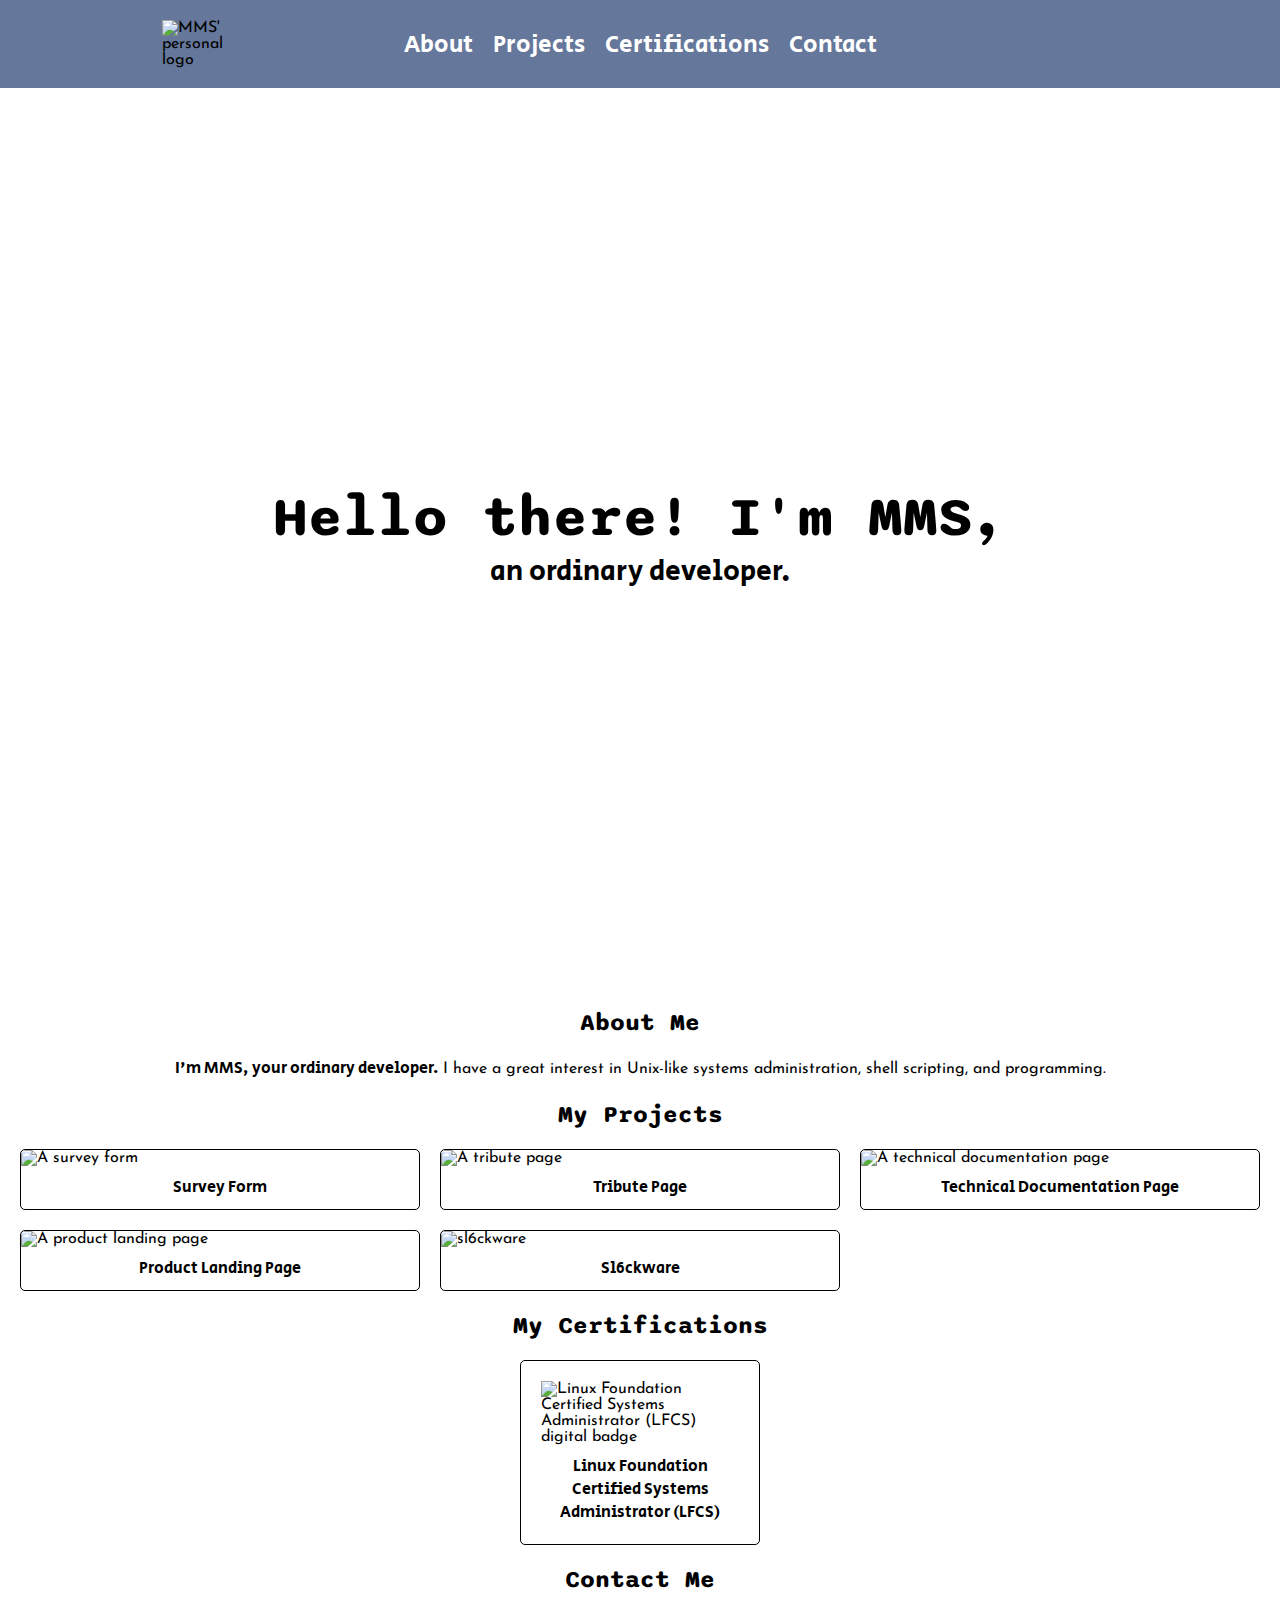
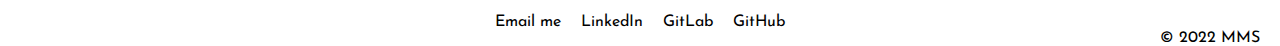
==== responsive-web-design/personal-portfolio-webpage/index.html @ 6fd910b4 "RWD: PPW: Style the header bar (still in progress)" ====
<!DOCTYPE html>
<html lang="en">
  <head>
    <meta charset="utf-8">
    <meta name="viewport" content="width=device-width, initial-scale=1.0">
    <link rel="stylesheet" href="styles.css">
    <title>MMS - An Ordinary Developer</title>
    <script src="https://kit.fontawesome.com/a806ac345c.js" crossorigin="anonymous"></script>
  </head>
  <body>
    <header>
      <a id="personal-logo-container" href="#welcome-section">
          <img id="personal-logo" src="https://i.ibb.co/hF9YmBH/personal-logo-web.png" alt="MMS' personal logo">
      </a>
      <nav id="navbar">
        <a class="nav-link" href="#about">About</a>
        <a class="nav-link" href="#projects">Projects</a>
        <a class="nav-link" href="#certifications">Certifications</a>
        <a class="nav-link" href="#contact">Contact</a>
      </nav>
      <!-- Using a checkbox as a toggle switch for the hamburger menu -->
      <input id="hamburger-menu-toggle" type="checkbox">
      <!-- We will be setting the checkbox's display property to none (through the linked styles.css file) since we don't need it, but we still need a way to toggle it between active (checked) and inactive (unchecked) state. By linking a <label> element to the checkbox, we can check/uncheck it by clicking this <label> element instead, allowing us to change the checkbox's state without having to display it. -->
      <label id="hamburger-menu" for="hamburger-menu-toggle">
        <!-- We will be manually creating the hamburger menu lines using <div>s so that we can do some cool animation when transitioning the hamburger menu into an "X" symbol -->
        <div class="hamburger-menu-line"></div>
      </label>
    </header>
    <main>
      <section id="welcome-section">
        <h1>Hello there! I'm MMS,</h1>
        <p class="first-sentence">an ordinary developer.</p>
      </section>
      <section id="about">
        <h2>About Me</h2>
        <p><span class="first-sentence">I'm MMS, your ordinary developer.</span> I have a great interest in Unix-like systems administration, shell scripting, and programming.</p>
      </section>
      <section id="projects">
        <h2>My Projects</h2>
        <div class="projects-grid">
          <a class="project-tile" href="https://codepen.io/mumahendras3/full/XWYZMgQ">
            <img class="project-image" src="https://i.ibb.co/HdYHjcf/survey-form.png" alt="A survey form">
            <p class="project-title">Survey Form</p>
          </a>
          <a class="project-tile" href="https://codepen.io/mumahendras3/full/eYKVvNP">
            <img class="project-image" src="https://i.ibb.co/D4d9ZGZ/tribute-page.png" alt="A tribute page">
            <p class="project-title">Tribute Page</p>
          </a>
          <a class="project-tile" href="https://codepen.io/mumahendras3/full/RwJQpVG">
            <img class="project-image" src="https://i.ibb.co/NFNBQRB/technical-documentation-page.png" alt="A technical documentation page">
            <p class="project-title">Technical Documentation Page</p>
          </a>
          <a class="project-tile" href="https://codepen.io/mumahendras3/full/qBKxrPE">
            <img class="project-image" src="https://i.ibb.co/r6WXTs4/product-landing-page.png" alt="A product landing page">
            <p class="project-title">Product Landing Page</p>
          </a>
          <a class="project-tile" href="https://github.com/mumahendras3/sl6ckware">
            <img class="project-image" src="https://i.ibb.co/1MvFcrK/sl6ckware.png" alt="sl6ckware">
            <p class="project-title">Sl6ckware</p>
          </a>
        </div>
      </section>
      <section id="certifications">
        <h2>My Certifications</h2>
        <div class="certifications-grid">
          <a class="certification-tile" href="https://www.credly.com/badges/492f8adb-3a1c-491e-b5ee-e3f12c9c8215/public_url">
            <img class="certification-image" src="https://i.ibb.co/zNqHWWg/lfcs-linux-foundation-certified-systems-administrator-cropped.png" alt="Linux Foundation Certified Systems Administrator (LFCS) digital badge">
            <p class="certification-title">Linux Foundation Certified Systems Administrator (LFCS)</p>
          </a>
        </div>
      </section>
      <section id="contact">
        <h2>Contact Me</h2>
        <div class="contact-links">
          <a href="mailto:mumahendras3@gmail.com"><i class="fa-solid fa-envelope"></i> Email me</a>
          <a href="https://www.linkedin.com/in/mumahendras3"><i class="fa-brands fa-linkedin"></i> LinkedIn</a>
          <a href="https://gitlab.com/mumahendras3"><i class="fa-brands fa-square-gitlab"></i> GitLab</a>
          <a id="profile-link" href="https://github.com/mumahendras3"><i class="fa-brands fa-square-github"></i> GitHub</a>
        </div>
      </section>
    </main>
    <footer>
      <p class="copyright-info">&copy; 2022 MMS</p>
    </footer>
  </body>
</html>
---- responsive-web-design/personal-portfolio-webpage/styles.css ----
/* Load some google fonts */
@import url('https://fonts.googleapis.com/css2?family=Josefin+Sans:ital,wght@0,300;0,400;0,500;0,600;0,700;1,300;1,400;1,500;1,600;1,700&family=Montserrat:wght@100;200;300;400;500;600;700&family=Secular+One&family=Sono:wght@300;400;500;600;700&family=Ubuntu+Mono:wght@400;700&display=swap');

:root {
    --wide-spacing: 20px;
    --narrow-spacing: 10px;
    --text-color: black;
    --project-tile-border-radius: 5px;
}

*, *::before, *::after {
    box-sizing: border-box;
}

body {
    margin: 0;
    padding: 0;
    font-family: "Josefin Sans", sans-serif;
    color: var(--text-color);
}

header {
  display: grid;
  grid-template-columns: max-content 1fr max-content;
  padding: var(--wide-spacing);
  column-gap: var(--wide-spacing);
  place-items: center;
  background-color: #65779A;
}

main {
    display: grid;
    grid-template-columns: 1fr;
    row-gap: var(--wide-spacing);
    padding: 0 var(--wide-spacing);
}

h1,
h2 {
    margin: 0;
    padding: 0;
    font-family: "Sono", sans-serif;
    text-align: center;
}

h2 {
    margin-bottom: var(--wide-spacing);
}

p,
ul {
    margin: 0;
    padding: 0;
}

a {
    text-decoration: none;
    color: inherit;
}

#personal-logo-container {
    display: flex;
    justify-content: center;
    align-items: center;
}

#personal-logo {
    width: 80px;
}

#navbar {
    display: none;
    justify-content: center;
    align-items: center;
    column-gap: var(--wide-spacing);
    font-size: 1.5em;
    color: white;
}

.nav-link,
.first-sentence,
.project-title,
.certification-title {
    font-family: "Secular One", sans-serif;
}

/* BEGIN STYLING HAMBURGER MENU */
/* We don't want to display the checkbox since we only care about its
 * toggling behavior between active (checked) and inactive (unchecked) state
 */
#hamburger-menu-toggle {
    display: none;
}

#hamburger-menu {
    --line-height: 4px;
    --line-spacing: var(--line-height);
    display: flex;
    flex-direction: column;
    justify-content: center;
    align-items: center;
    cursor: pointer;
    grid-column: -2 / -1;
    /* Set the height so that fits the three lines of the hamburger menu */
    height: calc(3 * var(--line-height) + 2 * var(--line-spacing));
}

/* BEGIN CREATING THE HAMBURGER MENU */
.hamburger-menu-line,
.hamburger-menu-line::before,
.hamburger-menu-line::after {
    --line-height: 4px;
    --line-spacing: var(--line-height);
    width: 34px;
    height: var(--line-height);
    background-color: white;
    border-radius: calc(var(--line-height) / 2);
    transition: transform .5s cubic-bezier(.19,1,.22,1);
    position: absolute;
}

.hamburger-menu-line {
    position: relative;
}

.hamburger-menu-line::before {
    content: "";
    bottom: calc(var(--line-height) + var(--line-spacing));
}

.hamburger-menu-line::after {
    content: "";
    top: calc(var(--line-height) + var(--line-spacing));
}
/* END CREATING THE HAMBURGER MENU */

/* BEGIN ANIMATING THE CHECKBOX WHEN IT IS CHECKED */
/* Make the middle line transparent to create an "X" symbol using only the
 * first and third line
 */
#hamburger-menu-toggle:checked + #hamburger-menu .hamburger-menu-line {
    background-color: rgba(255, 255, 255, 0);
}

/* Make the first line crosses the third line to create an "X" symbol */
#hamburger-menu-toggle:checked + #hamburger-menu .hamburger-menu-line::before {
    bottom: 0;
    /* Rotating 360deg then 45deg for a cooler transition */
    transform: rotate(calc(360deg + 45deg));
}

/* Make the third line crosses the first line to create an "X" symbol */
#hamburger-menu-toggle:checked + #hamburger-menu .hamburger-menu-line::after {
    top: 0;
    /* Rotating 360deg then 45deg for a cooler transition */
    transform: rotate(calc(-1 * (360deg + 45deg)));
}
/* END ANIMATING THE CHECKBOX WHEN IT IS CHECKED */
/* END STYLING HAMBURGER MENU */

#welcome-section {
    height: 100vh;
    display: flex;
    flex-direction: column;
    justify-content: center;
    align-items: center;
    font-size: 1.5em;
}

#welcome-section p {
    text-align: center;
}

#about p {
    text-align: justify;
    margin: 0 auto;
    max-width: fit-content;
}

.projects-grid,
.certifications-grid {
    display: grid;
    grid-template-columns: repeat(auto-fit, minmax(calc(360px - 2 * var(--wide-spacing)), 1fr));
    gap: var(--wide-spacing);
}

.certifications-grid {
    grid-template-columns: repeat(auto-fit, minmax(calc(360px - 6 * var(--wide-spacing)), 1fr));
    place-items: center;
}

.project-tile,
.certification-tile {
    border: 1px solid var(--text-color);
    border-radius: var(--project-tile-border-radius);
}

.certification-tile {
    width: calc(360px - 6 * var(--wide-spacing));
    padding: var(--wide-spacing);
}

.project-image,
.certification-image {
    width: 100%;
    display: block;
    border-radius: var(--project-tile-border-radius) var(--project-tile-border-radius) 0 0;
}

.certification-image {
    border-radius: unset;
}

.project-title,
.certification-title {
    text-align: center;
    padding: var(--narrow-spacing) 0;
}

.certification-title {
    padding: var(--narrow-spacing) 0 0 0;
}

.contact-links {
    display: flex;
    gap: var(--wide-spacing);
    justify-content: center;
    align-items: center;
    flex-wrap: wrap;
}

.copyright-info {
    text-align: right;
    padding-right: var(--wide-spacing);
}

@media only screen and (max-width: 507px) {
    #welcome-section h1 {
        width: calc(360px - 2 * var(--wide-spacing));
    }
}

@media only screen and (min-width: 810px) {
    header {
        grid-template-columns: 1fr max-content 1fr;
        place-items: initial;
    }

    #navbar {
        display: flex;
    }

    #hamburger-menu {
        display: none;
    }

    #welcome-section {
        font-size: 1.75em;
    }
}
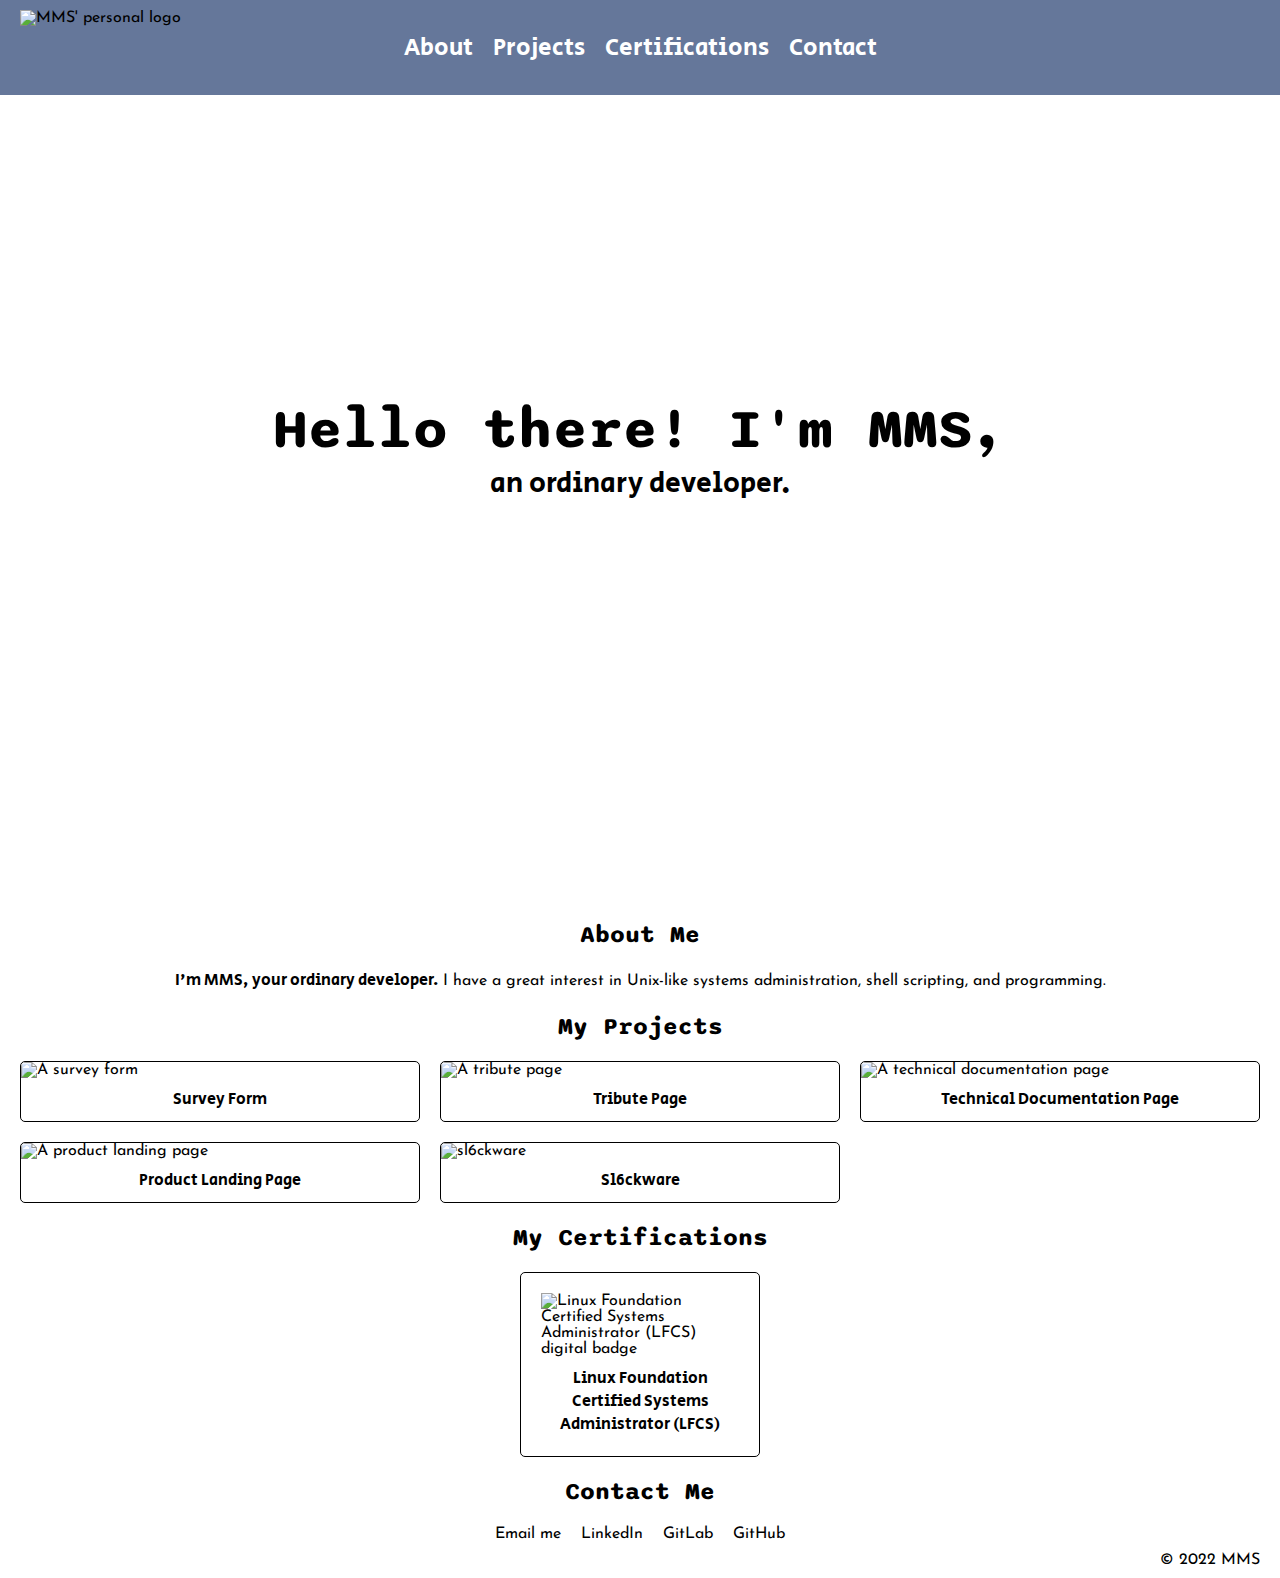
==== commit c02f5792: "RWD: PPW: Almost finish styling header bar" ====
--- a/responsive-web-design/personal-portfolio-webpage/index.html
+++ b/responsive-web-design/personal-portfolio-webpage/index.html
@@ -12,12 +12,6 @@
       <a id="personal-logo-container" href="#welcome-section">
           <img id="personal-logo" src="https://i.ibb.co/hF9YmBH/personal-logo-web.png" alt="MMS' personal logo">
       </a>
-      <nav id="navbar">
-        <a class="nav-link" href="#about">About</a>
-        <a class="nav-link" href="#projects">Projects</a>
-        <a class="nav-link" href="#certifications">Certifications</a>
-        <a class="nav-link" href="#contact">Contact</a>
-      </nav>
       <!-- Using a checkbox as a toggle switch for the hamburger menu -->
       <input id="hamburger-menu-toggle" type="checkbox">
       <!-- We will be setting the checkbox's display property to none (through the linked styles.css file) since we don't need it, but we still need a way to toggle it between active (checked) and inactive (unchecked) state. By linking a <label> element to the checkbox, we can check/uncheck it by clicking this <label> element instead, allowing us to change the checkbox's state without having to display it. -->
@@ -25,6 +19,12 @@
         <!-- We will be manually creating the hamburger menu lines using <div>s so that we can do some cool animation when transitioning the hamburger menu into an "X" symbol -->
         <div class="hamburger-menu-line"></div>
       </label>
+      <nav id="navbar">
+        <a class="nav-link" href="#about">About</a>
+        <a class="nav-link" href="#projects">Projects</a>
+        <a class="nav-link" href="#certifications">Certifications</a>
+        <a class="nav-link" href="#contact">Contact</a>
+      </nav>
     </header>
     <main>
       <section id="welcome-section">
--- a/responsive-web-design/personal-portfolio-webpage/styles.css
+++ b/responsive-web-design/personal-portfolio-webpage/styles.css
@@ -6,6 +6,7 @@
     --narrow-spacing: 10px;
     --text-color: black;
     --project-tile-border-radius: 5px;
+    --header-bar-height: 95px;
 }
 
 *, *::before, *::after {
@@ -20,12 +21,17 @@
 }
 
 header {
-  display: grid;
-  grid-template-columns: max-content 1fr max-content;
-  padding: var(--wide-spacing);
-  column-gap: var(--wide-spacing);
-  place-items: center;
-  background-color: #65779A;
+    display: grid;
+    grid-template-columns: max-content 1fr max-content;
+    padding: var(--narrow-spacing) var(--wide-spacing);
+    column-gap: var(--wide-spacing);
+    place-items: center;
+    background-color: #65779A;
+    position: fixed;
+    top: 0;
+    left: 0;
+    width: 100%;
+    height: var(--header-bar-height);
 }
 
 main {
@@ -62,26 +68,11 @@
     display: flex;
     justify-content: center;
     align-items: center;
+    justify-self: start;
 }
 
 #personal-logo {
-    width: 80px;
-}
-
-#navbar {
-    display: none;
-    justify-content: center;
-    align-items: center;
-    column-gap: var(--wide-spacing);
-    font-size: 1.5em;
-    color: white;
-}
-
-.nav-link,
-.first-sentence,
-.project-title,
-.certification-title {
-    font-family: "Secular One", sans-serif;
+    height: calc(var(--header-bar-height) - 2 * var(--narrow-spacing));
 }
 
 /* BEGIN STYLING HAMBURGER MENU */
@@ -111,7 +102,7 @@
 .hamburger-menu-line::after {
     --line-height: 4px;
     --line-spacing: var(--line-height);
-    width: 34px;
+    width: 32px;
     height: var(--line-height);
     background-color: white;
     border-radius: calc(var(--line-height) / 2);
@@ -157,6 +148,41 @@
 }
 /* END ANIMATING THE CHECKBOX WHEN IT IS CHECKED */
 /* END STYLING HAMBURGER MENU */
+
+#navbar {
+    position: fixed;
+    top: var(--header-bar-height);
+    left: 0;
+    width: 100%;
+    font-size: 1.25em;
+    color: white;
+    background-color: #2a2e32;
+}
+
+#navbar .nav-link {
+    display: block;
+    line-height: 0;
+    overflow: hidden;
+    transition: line-height .5s cubic-bezier(.19,1,.22,1);
+    text-align: center;
+}
+
+/* Using hamburger-menu-toggle to show/hide the navbar */
+#hamburger-menu-toggle:checked ~ #navbar .nav-link {
+    line-height: 2.25;
+}
+
+/* Add some line separators between each nav-link */
+#hamburger-menu-toggle:checked ~ #navbar .nav-link:not(:last-child) {
+  border-bottom: 3px solid #41484E;
+}
+
+.nav-link,
+.first-sentence,
+.project-title,
+.certification-title {
+    font-family: "Secular One", sans-serif;
+}
 
 #welcome-section {
     height: 100vh;
@@ -231,7 +257,7 @@
 
 .copyright-info {
     text-align: right;
-    padding-right: var(--wide-spacing);
+    padding: var(--narrow-spacing) var(--wide-spacing);
 }
 
 @media only screen and (max-width: 507px) {
@@ -246,14 +272,32 @@
         place-items: initial;
     }
 
-    #navbar {
-        display: flex;
-    }
-
     #hamburger-menu {
         display: none;
     }
 
+    #navbar {
+        position: unset;
+        width: unset;
+        display: flex;
+        justify-content: center;
+        align-items: center;
+        column-gap: var(--wide-spacing);
+        grid-column: 2 / -2;
+        background-color: unset;
+        font-size: 1.5em;
+    }
+
+    /* Unset these values since they are not needed */
+    #navbar .nav-link {
+        display: unset !important;
+        line-height: unset !important;
+        overflow: unset !important;
+        transition: unset !important;
+        line-height: unset !important;
+        border: unset !important;
+    }
+
     #welcome-section {
         font-size: 1.75em;
     }
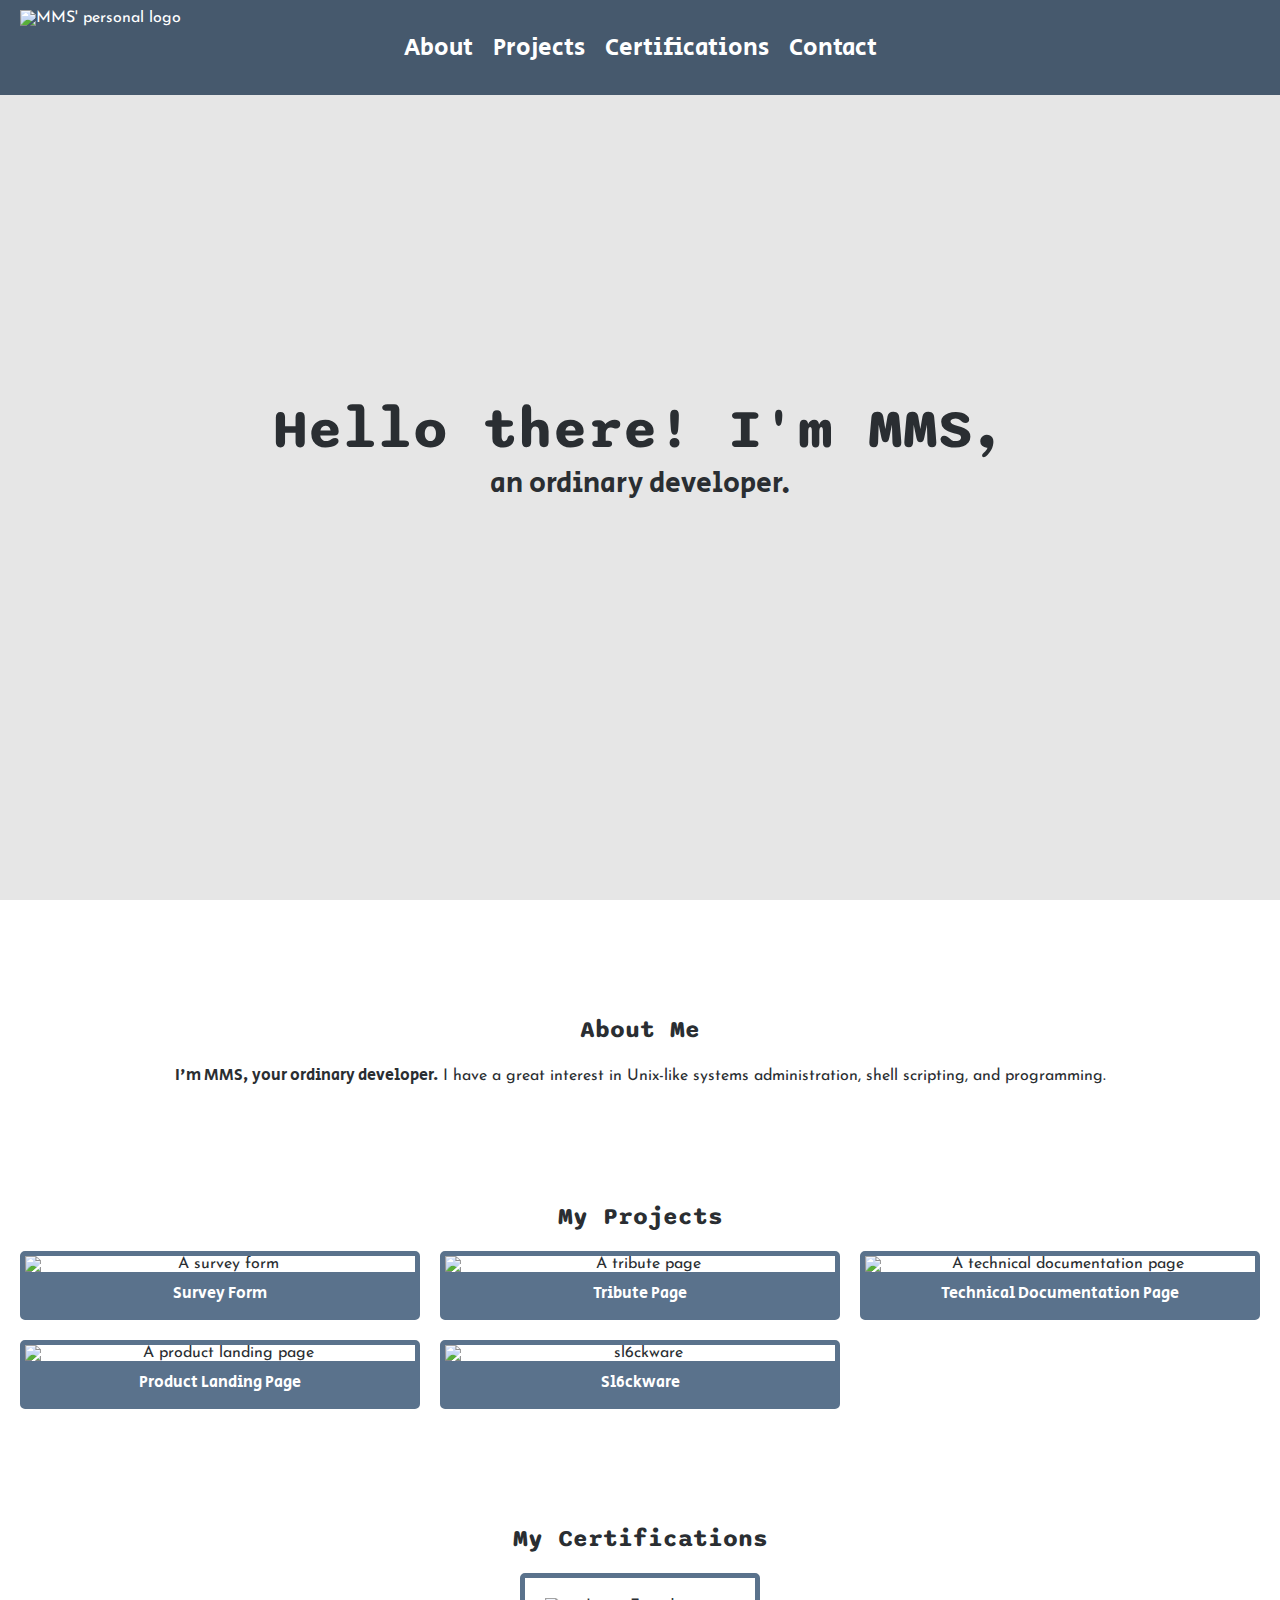
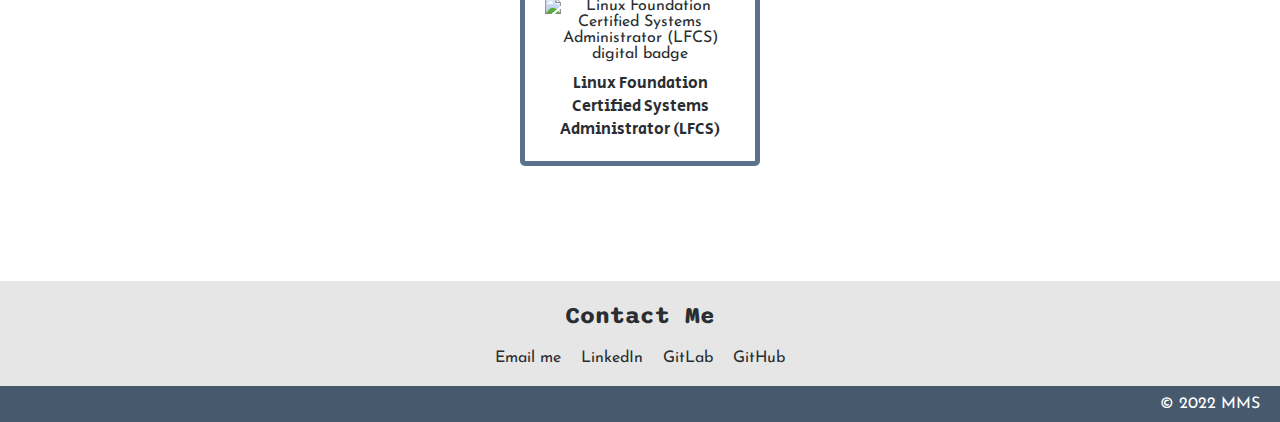
==== commit eb921059: "RWD: PPW: Open links in a new tab by default" ====
--- a/responsive-web-design/personal-portfolio-webpage/index.html
+++ b/responsive-web-design/personal-portfolio-webpage/index.html
@@ -38,23 +38,23 @@
       <section id="projects">
         <h2>My Projects</h2>
         <div class="projects-grid">
-          <a class="project-tile" href="https://codepen.io/mumahendras3/full/XWYZMgQ">
+          <a target="_blank" class="project-tile" href="https://codepen.io/mumahendras3/full/XWYZMgQ">
             <img class="project-image" src="https://i.ibb.co/HdYHjcf/survey-form.png" alt="A survey form">
             <p class="project-title">Survey Form</p>
           </a>
-          <a class="project-tile" href="https://codepen.io/mumahendras3/full/eYKVvNP">
+          <a target="_blank" class="project-tile" href="https://codepen.io/mumahendras3/full/eYKVvNP">
             <img class="project-image" src="https://i.ibb.co/D4d9ZGZ/tribute-page.png" alt="A tribute page">
             <p class="project-title">Tribute Page</p>
           </a>
-          <a class="project-tile" href="https://codepen.io/mumahendras3/full/RwJQpVG">
+          <a target="_blank" class="project-tile" href="https://codepen.io/mumahendras3/full/RwJQpVG">
             <img class="project-image" src="https://i.ibb.co/NFNBQRB/technical-documentation-page.png" alt="A technical documentation page">
             <p class="project-title">Technical Documentation Page</p>
           </a>
-          <a class="project-tile" href="https://codepen.io/mumahendras3/full/qBKxrPE">
+          <a target="_blank" class="project-tile" href="https://codepen.io/mumahendras3/full/qBKxrPE">
             <img class="project-image" src="https://i.ibb.co/r6WXTs4/product-landing-page.png" alt="A product landing page">
             <p class="project-title">Product Landing Page</p>
           </a>
-          <a class="project-tile" href="https://github.com/mumahendras3/sl6ckware">
+          <a target="_blank" class="project-tile" href="https://github.com/mumahendras3/sl6ckware">
             <img class="project-image" src="https://i.ibb.co/1MvFcrK/sl6ckware.png" alt="sl6ckware">
             <p class="project-title">Sl6ckware</p>
           </a>
@@ -63,7 +63,7 @@
       <section id="certifications">
         <h2>My Certifications</h2>
         <div class="certifications-grid">
-          <a class="certification-tile" href="https://www.credly.com/badges/492f8adb-3a1c-491e-b5ee-e3f12c9c8215/public_url">
+          <a target="_blank" class="certification-tile" href="https://www.credly.com/badges/492f8adb-3a1c-491e-b5ee-e3f12c9c8215/public_url">
             <img class="certification-image" src="https://i.ibb.co/zNqHWWg/lfcs-linux-foundation-certified-systems-administrator-cropped.png" alt="Linux Foundation Certified Systems Administrator (LFCS) digital badge">
             <p class="certification-title">Linux Foundation Certified Systems Administrator (LFCS)</p>
           </a>
@@ -73,9 +73,9 @@
         <h2>Contact Me</h2>
         <div class="contact-links">
           <a href="mailto:mumahendras3@gmail.com"><i class="fa-solid fa-envelope"></i> Email me</a>
-          <a href="https://www.linkedin.com/in/mumahendras3"><i class="fa-brands fa-linkedin"></i> LinkedIn</a>
-          <a href="https://gitlab.com/mumahendras3"><i class="fa-brands fa-square-gitlab"></i> GitLab</a>
-          <a id="profile-link" href="https://github.com/mumahendras3"><i class="fa-brands fa-square-github"></i> GitHub</a>
+          <a target="_blank" href="https://www.linkedin.com/in/mumahendras3"><i class="fa-brands fa-linkedin"></i> LinkedIn</a>
+          <a target="_blank" href="https://gitlab.com/mumahendras3"><i class="fa-brands fa-square-gitlab"></i> GitLab</a>
+          <a target="_blank" id="profile-link" href="https://github.com/mumahendras3"><i class="fa-brands fa-square-github"></i> GitHub</a>
         </div>
       </section>
     </main>
--- a/responsive-web-design/personal-portfolio-webpage/styles.css
+++ b/responsive-web-design/personal-portfolio-webpage/styles.css
@@ -4,9 +4,16 @@
 :root {
     --wide-spacing: 20px;
     --narrow-spacing: 10px;
-    --text-color: black;
-    --project-tile-border-radius: 5px;
+    --text-color: #2a2e32;
+    --tile-border-width: 5px;
+    --tile-border-radius: 5px;
     --header-bar-height: 95px;
+    --bar-bg-color1: #46596D;
+    --bar-fg-color1: white;
+    --bar-bg-color2: #5A728C;
+    --bar-fg-color2: white;
+    --section-bg-color1: #E6E6E6;
+    --section-bg-color2: #FFFFFF;
 }
 
 *, *::before, *::after {
@@ -26,7 +33,8 @@
     padding: var(--narrow-spacing) var(--wide-spacing);
     column-gap: var(--wide-spacing);
     place-items: center;
-    background-color: #65779A;
+    background-color: var(--bar-bg-color1);
+    color: var(--bar-fg-color1);
     position: fixed;
     top: 0;
     left: 0;
@@ -34,11 +42,18 @@
     height: var(--header-bar-height);
 }
 
-main {
-    display: grid;
-    grid-template-columns: 1fr;
-    row-gap: var(--wide-spacing);
-    padding: 0 var(--wide-spacing);
+section:first-child,
+section:last-child {
+    padding: var(--wide-spacing);
+}
+
+section:nth-child(2),
+section:nth-child(3) {
+    padding: calc(var(--header-bar-height) + var(--wide-spacing)) var(--wide-spacing) 0;
+}
+
+section:nth-last-child(2) {
+    padding: calc(var(--header-bar-height) + var(--wide-spacing)) var(--wide-spacing);
 }
 
 h1,
@@ -104,7 +119,7 @@
     --line-spacing: var(--line-height);
     width: 32px;
     height: var(--line-height);
-    background-color: white;
+    background-color: var(--bar-fg-color1);
     border-radius: calc(var(--line-height) / 2);
     transition: transform .5s cubic-bezier(.19,1,.22,1);
     position: absolute;
@@ -162,7 +177,7 @@
 #navbar .nav-link {
     display: block;
     line-height: 0;
-    overflow: hidden;
+    overflow: clip;
     transition: line-height .5s cubic-bezier(.19,1,.22,1);
     text-align: center;
 }
@@ -191,16 +206,29 @@
     justify-content: center;
     align-items: center;
     font-size: 1.5em;
+    background-color: var(--section-bg-color1);
 }
 
 #welcome-section p {
     text-align: center;
+}
+
+#about {
+    background-color: var(--section-bg-color2);
 }
 
 #about p {
     text-align: justify;
     margin: 0 auto;
     max-width: fit-content;
+}
+
+#projects {
+    background-color: var(--section-bg-color2);
+}
+
+#certifications {
+    background-color: var(--section-bg-color2);
 }
 
 .projects-grid,
@@ -208,6 +236,7 @@
     display: grid;
     grid-template-columns: repeat(auto-fit, minmax(calc(360px - 2 * var(--wide-spacing)), 1fr));
     gap: var(--wide-spacing);
+    text-align: center;
 }
 
 .certifications-grid {
@@ -217,8 +246,10 @@
 
 .project-tile,
 .certification-tile {
-    border: 1px solid var(--text-color);
-    border-radius: var(--project-tile-border-radius);
+    border: var(--tile-border-width) solid var(--bar-bg-color2);
+    border-radius: var(--tile-border-radius);
+    /* Prevent child elements' corners from sticking out */
+    overflow: clip;
 }
 
 .certification-tile {
@@ -230,21 +261,20 @@
 .certification-image {
     width: 100%;
     display: block;
-    border-radius: var(--project-tile-border-radius) var(--project-tile-border-radius) 0 0;
-}
-
-.certification-image {
-    border-radius: unset;
-}
-
-.project-title,
-.certification-title {
-    text-align: center;
+}
+
+.project-title {
     padding: var(--narrow-spacing) 0;
+    background-color: var(--bar-bg-color2);
+    color: var(--bar-fg-color2);
 }
 
 .certification-title {
     padding: var(--narrow-spacing) 0 0 0;
+}
+
+#contact {
+    background-color: var(--section-bg-color1);
 }
 
 .contact-links {
@@ -258,6 +288,15 @@
 .copyright-info {
     text-align: right;
     padding: var(--narrow-spacing) var(--wide-spacing);
+    background-color: var(--bar-bg-color1);
+    color: var(--bar-fg-color1);
+}
+
+/* Smooth scrolling when clicking links for people without disability */
+@media only screen and (prefers-reduced-motion: no-preference) {
+  * {
+    scroll-behavior: smooth;
+  }
 }
 
 @media only screen and (max-width: 507px) {
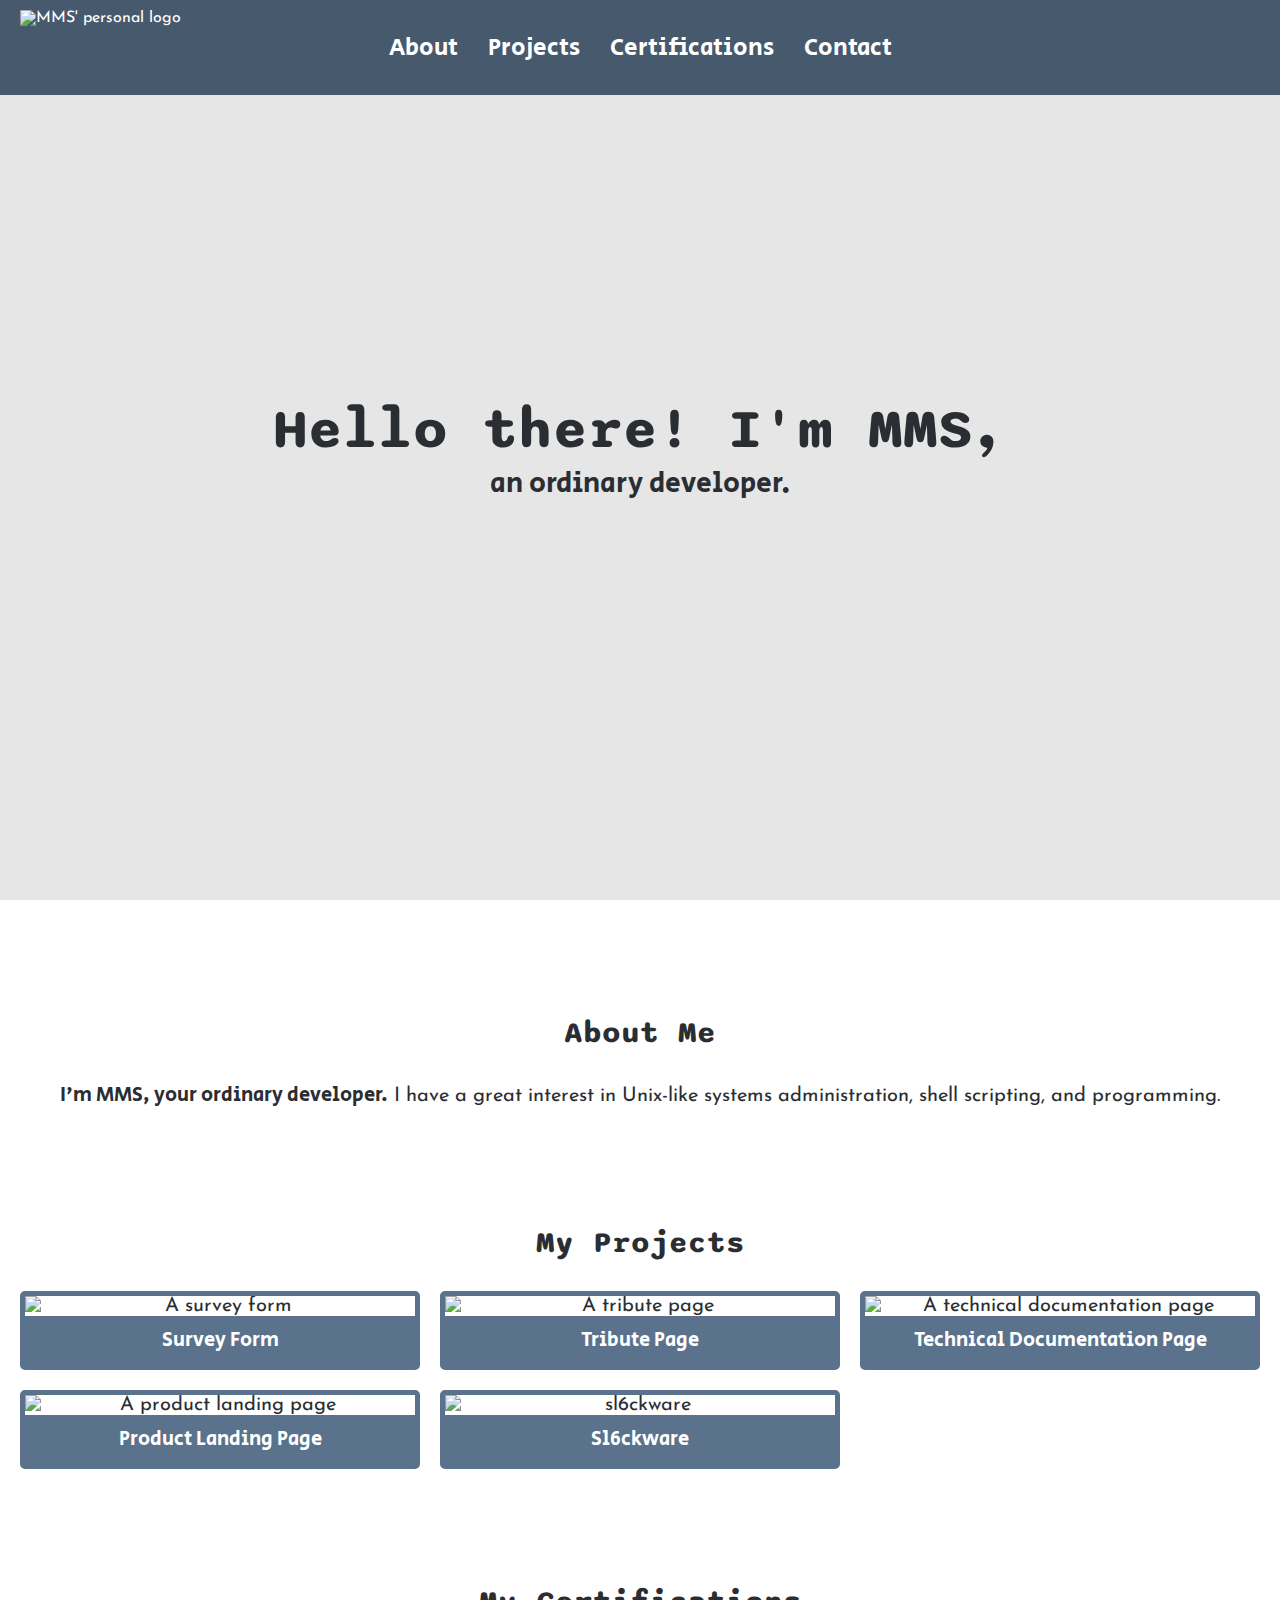
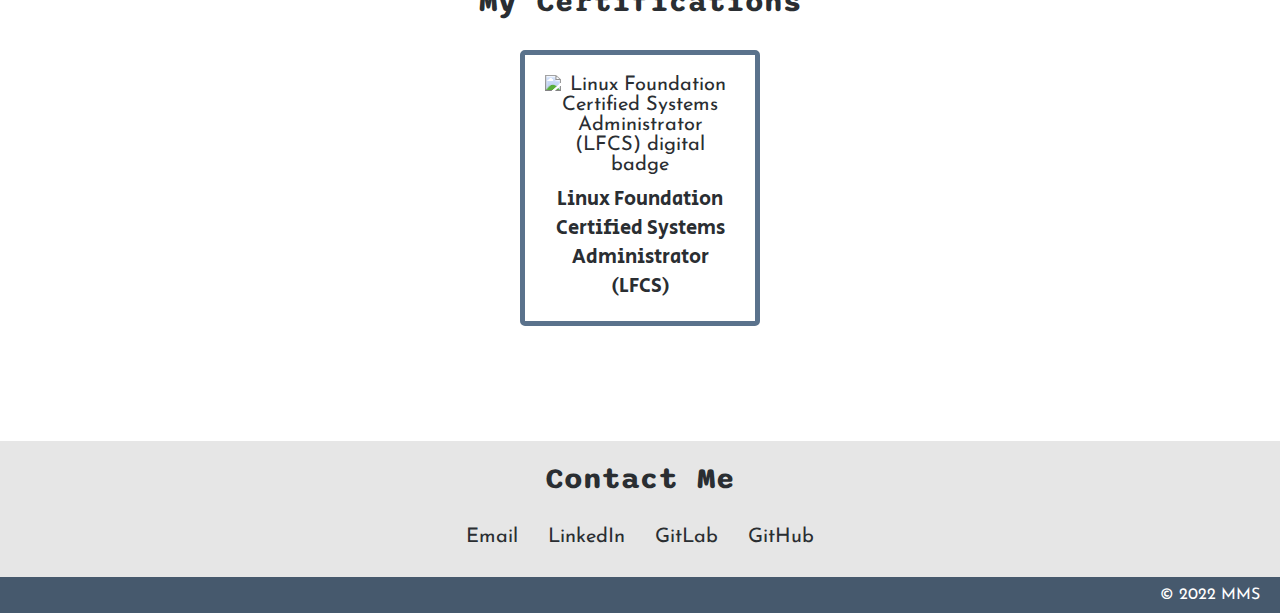
==== commit 3119a265: "RWD: PPW: Add hover/active effect to some text links" ====
--- a/responsive-web-design/personal-portfolio-webpage/index.html
+++ b/responsive-web-design/personal-portfolio-webpage/index.html
@@ -72,10 +72,10 @@
       <section id="contact">
         <h2>Contact Me</h2>
         <div class="contact-links">
-          <a href="mailto:mumahendras3@gmail.com"><i class="fa-solid fa-envelope"></i> Email me</a>
-          <a target="_blank" href="https://www.linkedin.com/in/mumahendras3"><i class="fa-brands fa-linkedin"></i> LinkedIn</a>
-          <a target="_blank" href="https://gitlab.com/mumahendras3"><i class="fa-brands fa-square-gitlab"></i> GitLab</a>
-          <a target="_blank" id="profile-link" href="https://github.com/mumahendras3"><i class="fa-brands fa-square-github"></i> GitHub</a>
+          <a class="contact-link" href="mailto:mumahendras3@gmail.com"><i class="fa-solid fa-envelope"></i> Email</a>
+          <a class="contact-link" target="_blank" href="https://www.linkedin.com/in/mumahendras3"><i class="fa-brands fa-linkedin"></i> LinkedIn</a>
+          <a class="contact-link" target="_blank" href="https://gitlab.com/mumahendras3"><i class="fa-brands fa-square-gitlab"></i> GitLab</a>
+          <a class="contact-link" target="_blank" id="profile-link" href="https://github.com/mumahendras3"><i class="fa-brands fa-square-github"></i> GitHub</a>
         </div>
       </section>
     </main>
--- a/responsive-web-design/personal-portfolio-webpage/styles.css
+++ b/responsive-web-design/personal-portfolio-webpage/styles.css
@@ -4,16 +4,21 @@
 :root {
     --wide-spacing: 20px;
     --narrow-spacing: 10px;
-    --text-color: #2a2e32;
+    --link-border-radius: 5px;
     --tile-border-width: 5px;
     --tile-border-radius: 5px;
     --header-bar-height: 95px;
+    --text-color: #2a2e32;
     --bar-bg-color1: #46596D;
     --bar-fg-color1: white;
     --bar-bg-color2: #5A728C;
     --bar-fg-color2: white;
     --section-bg-color1: #E6E6E6;
     --section-bg-color2: #FFFFFF;
+    --nav-link-highlight-color1: #41484E;
+    --nav-link-highlight-color2: #5A728C;
+    --tile-highlight-color: #8C745A;
+    --contact-link-highlight-color: #CDCDCD;
 }
 
 *, *::before, *::after {
@@ -42,6 +47,10 @@
     height: var(--header-bar-height);
 }
 
+section {
+    font-size: 1.25em;
+}
+
 section:first-child,
 section:last-child {
     padding: var(--wide-spacing);
@@ -64,8 +73,12 @@
     text-align: center;
 }
 
+/* .contact-link has var(--narrow-spacing) as paddings so we will set
+ * margin-bottom to var(--narrow-spacing) + var(--wide-spacing) (except for
+ * #contact of course)
+ */
 h2 {
-    margin-bottom: var(--wide-spacing);
+    margin-bottom: calc(var(--narrow-spacing) + var(--wide-spacing));
 }
 
 p,
@@ -178,8 +191,13 @@
     display: block;
     line-height: 0;
     overflow: clip;
-    transition: line-height .5s cubic-bezier(.19,1,.22,1);
+    transition: background-color .4s, line-height .5s cubic-bezier(.19,1,.22,1);
     text-align: center;
+}
+
+#navbar .nav-link:hover,
+#navbar .nav-link:active {
+    background-color: var(--nav-link-highlight-color1);
 }
 
 /* Using hamburger-menu-toggle to show/hide the navbar */
@@ -250,6 +268,14 @@
     border-radius: var(--tile-border-radius);
     /* Prevent child elements' corners from sticking out */
     overflow: clip;
+    transition: box-shadow .4s;
+}
+
+.project-tile:hover,
+.project-tile:active,
+.certification-tile:hover,
+.certification-tile:active {
+    box-shadow: 0 0 8px 1px var(--tile-highlight-color);
 }
 
 .certification-tile {
@@ -277,12 +303,30 @@
     background-color: var(--section-bg-color1);
 }
 
+/* .contact-link already has var(--narrow-spacing) as paddings so overwrite the
+ * generic h2 margin-bottom value from before
+ */
+#contact h2 {
+    margin-bottom: var(--wide-spacing);
+}
+
 .contact-links {
     display: flex;
-    gap: var(--wide-spacing);
+    gap: var(--narrow-spacing);
     justify-content: center;
     align-items: center;
     flex-wrap: wrap;
+}
+
+.contact-link {
+    padding: var(--narrow-spacing);
+    border-radius: var(--link-border-radius);
+    transition: background-color .4s;
+}
+
+.contact-link:hover,
+.contact-link:active {
+    background-color: var(--contact-link-highlight-color);
 }
 
 .copyright-info {
@@ -290,6 +334,20 @@
     padding: var(--narrow-spacing) var(--wide-spacing);
     background-color: var(--bar-bg-color1);
     color: var(--bar-fg-color1);
+}
+
+/* Dark mode */
+@media only screen and (prefers-color-scheme: dark) {
+    :root {
+        --text-color: white;
+        --bar-bg-color1: #607895;
+        --bar-bg-color2: #4C5F76;
+        --section-bg-color1: #515A61;
+        --section-bg-color2: #3A4045;
+        --nav-link-highlight-color2: #7D92AB;
+        --tile-highlight-color: #9C8365;
+        --contact-link-highlight-color: #68747D;
+    }
 }
 
 /* Smooth scrolling when clicking links for people without disability */
@@ -321,7 +379,7 @@
         display: flex;
         justify-content: center;
         align-items: center;
-        column-gap: var(--wide-spacing);
+        column-gap: var(--narrow-spacing);
         grid-column: 2 / -2;
         background-color: unset;
         font-size: 1.5em;
@@ -332,9 +390,16 @@
         display: unset !important;
         line-height: unset !important;
         overflow: unset !important;
-        transition: unset !important;
+        transition: background-color .4s !important;
         line-height: unset !important;
         border: unset !important;
+        border-radius: var(--link-border-radius);
+        padding: var(--narrow-spacing);
+    }
+
+    #navbar .nav-link:hover,
+    #navbar .nav-link:active {
+        background-color: var(--nav-link-highlight-color2);
     }
 
     #welcome-section {
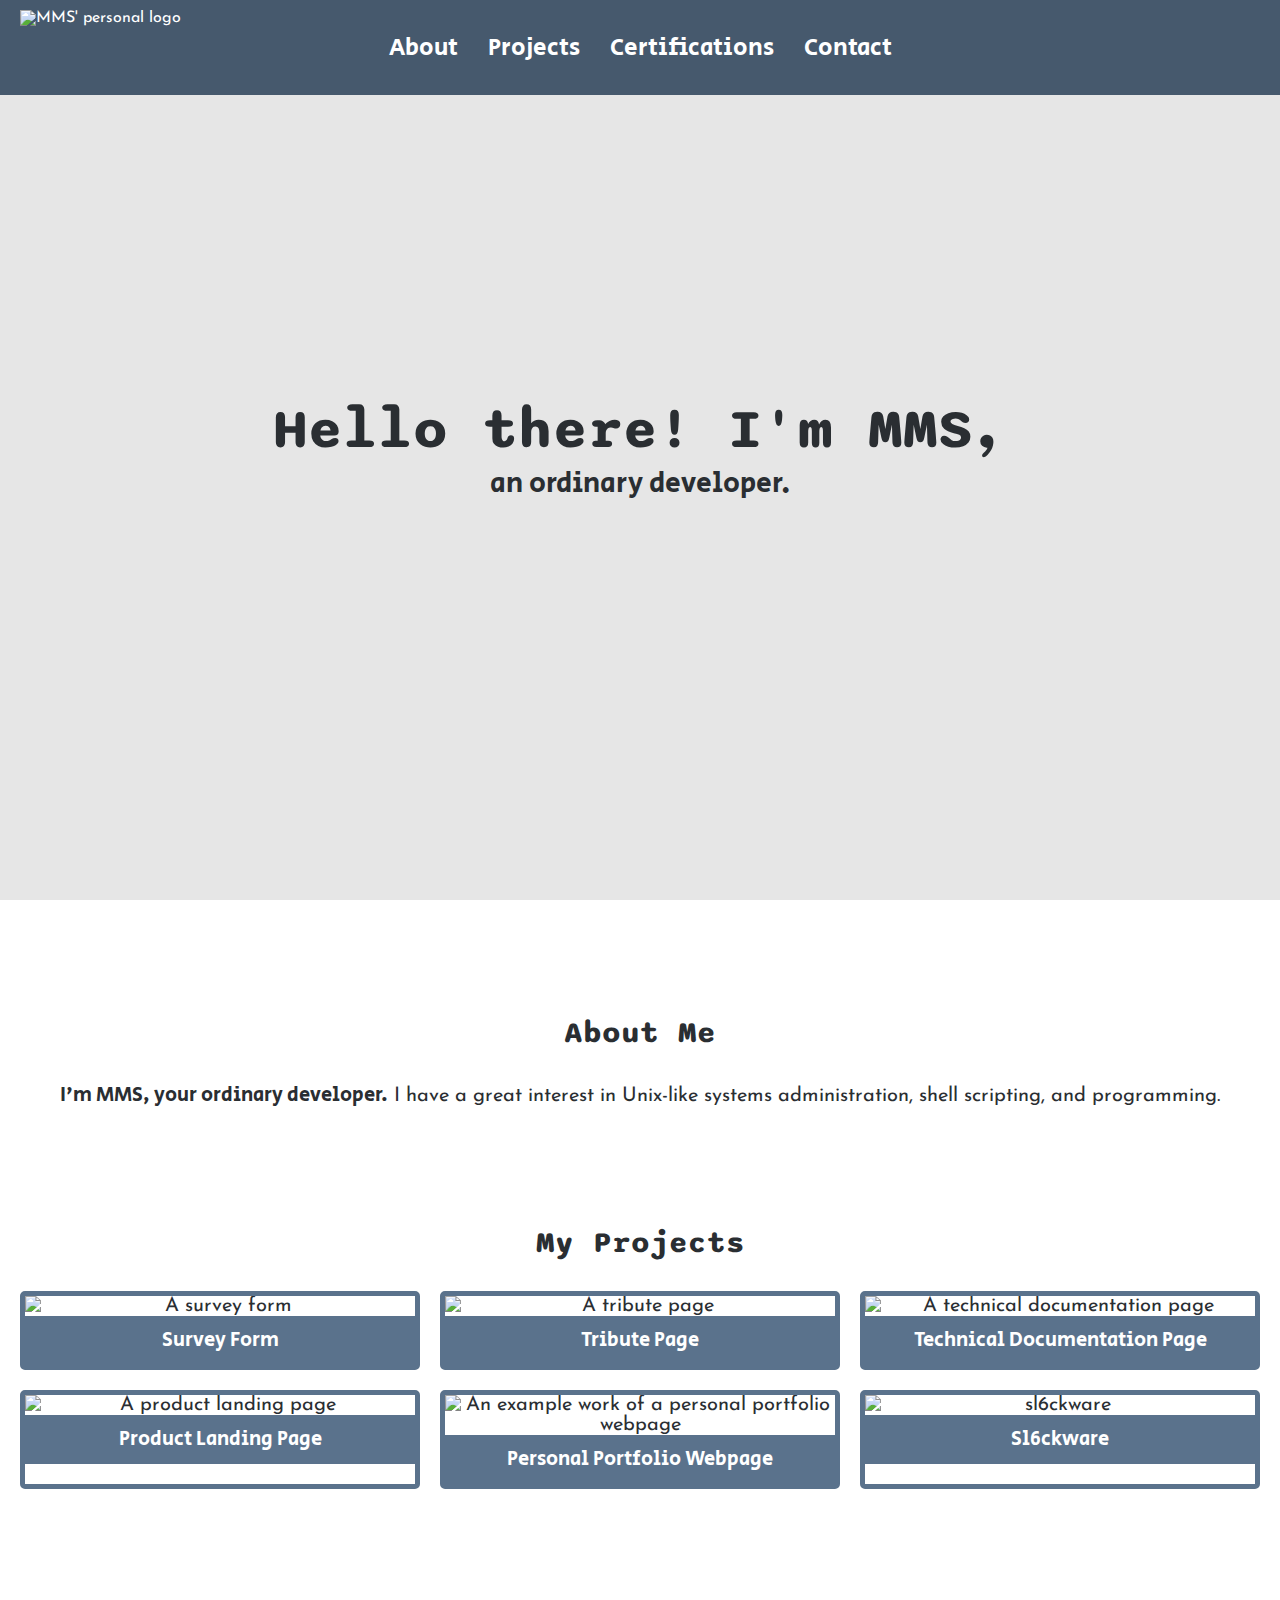
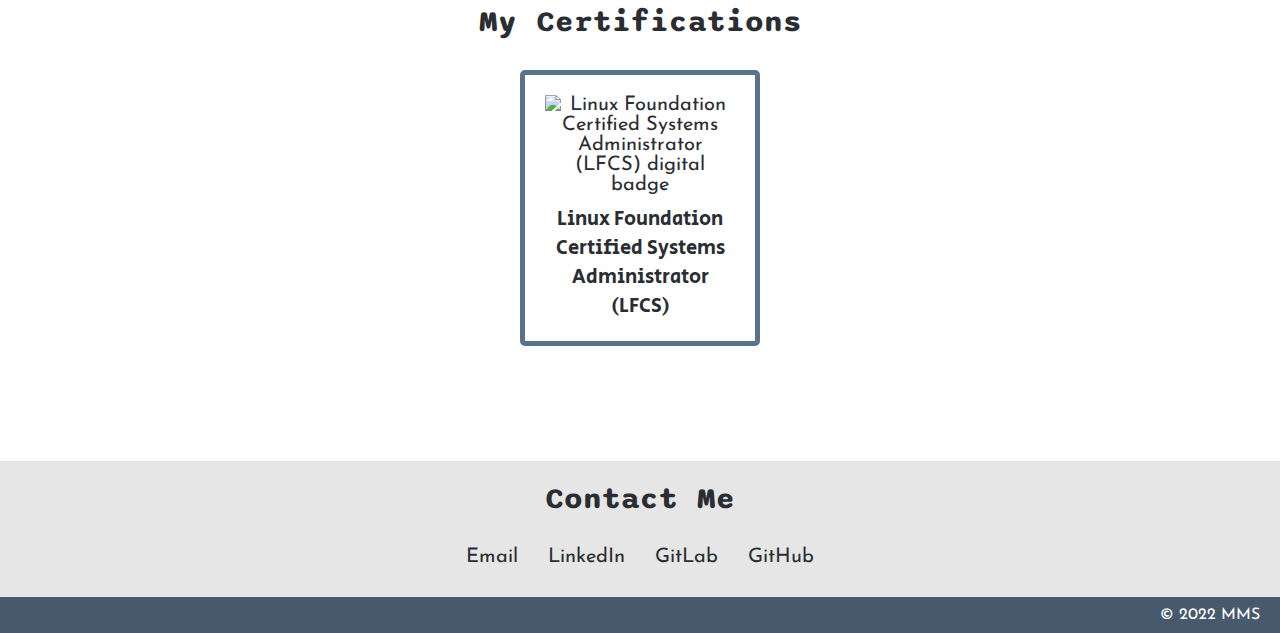
==== commit f553d4c3: "RWD: PPW: Add "Personal Portfolio Webpage" project" ====
--- a/responsive-web-design/personal-portfolio-webpage/index.html
+++ b/responsive-web-design/personal-portfolio-webpage/index.html
@@ -54,6 +54,10 @@
             <img class="project-image" src="https://i.ibb.co/r6WXTs4/product-landing-page.png" alt="A product landing page">
             <p class="project-title">Product Landing Page</p>
           </a>
+          <a target="_blank" class="project-tile" href="https://codepen.io/mumahendras3/full/yLExvVo">
+            <img class="project-image" src="https://i.ibb.co/5GP9RRS/personal-portfolio-webpage.png" alt="An example work of a personal portfolio webpage">
+            <p class="project-title">Personal Portfolio Webpage</p>
+          </a>
           <a target="_blank" class="project-tile" href="https://github.com/mumahendras3/sl6ckware">
             <img class="project-image" src="https://i.ibb.co/1MvFcrK/sl6ckware.png" alt="sl6ckware">
             <p class="project-title">Sl6ckware</p>
@@ -72,7 +76,7 @@
       <section id="contact">
         <h2>Contact Me</h2>
         <div class="contact-links">
-          <a class="contact-link" href="mailto:mumahendras3@gmail.com"><i class="fa-solid fa-envelope"></i> Email</a>
+          <a class="contact-link" href="mailto:mumahendras3@gmail.com"><i class="fa-solid fa-square-envelope"></i> Email</a>
           <a class="contact-link" target="_blank" href="https://www.linkedin.com/in/mumahendras3"><i class="fa-brands fa-linkedin"></i> LinkedIn</a>
           <a class="contact-link" target="_blank" href="https://gitlab.com/mumahendras3"><i class="fa-brands fa-square-gitlab"></i> GitLab</a>
           <a class="contact-link" target="_blank" id="profile-link" href="https://github.com/mumahendras3"><i class="fa-brands fa-square-github"></i> GitHub</a>
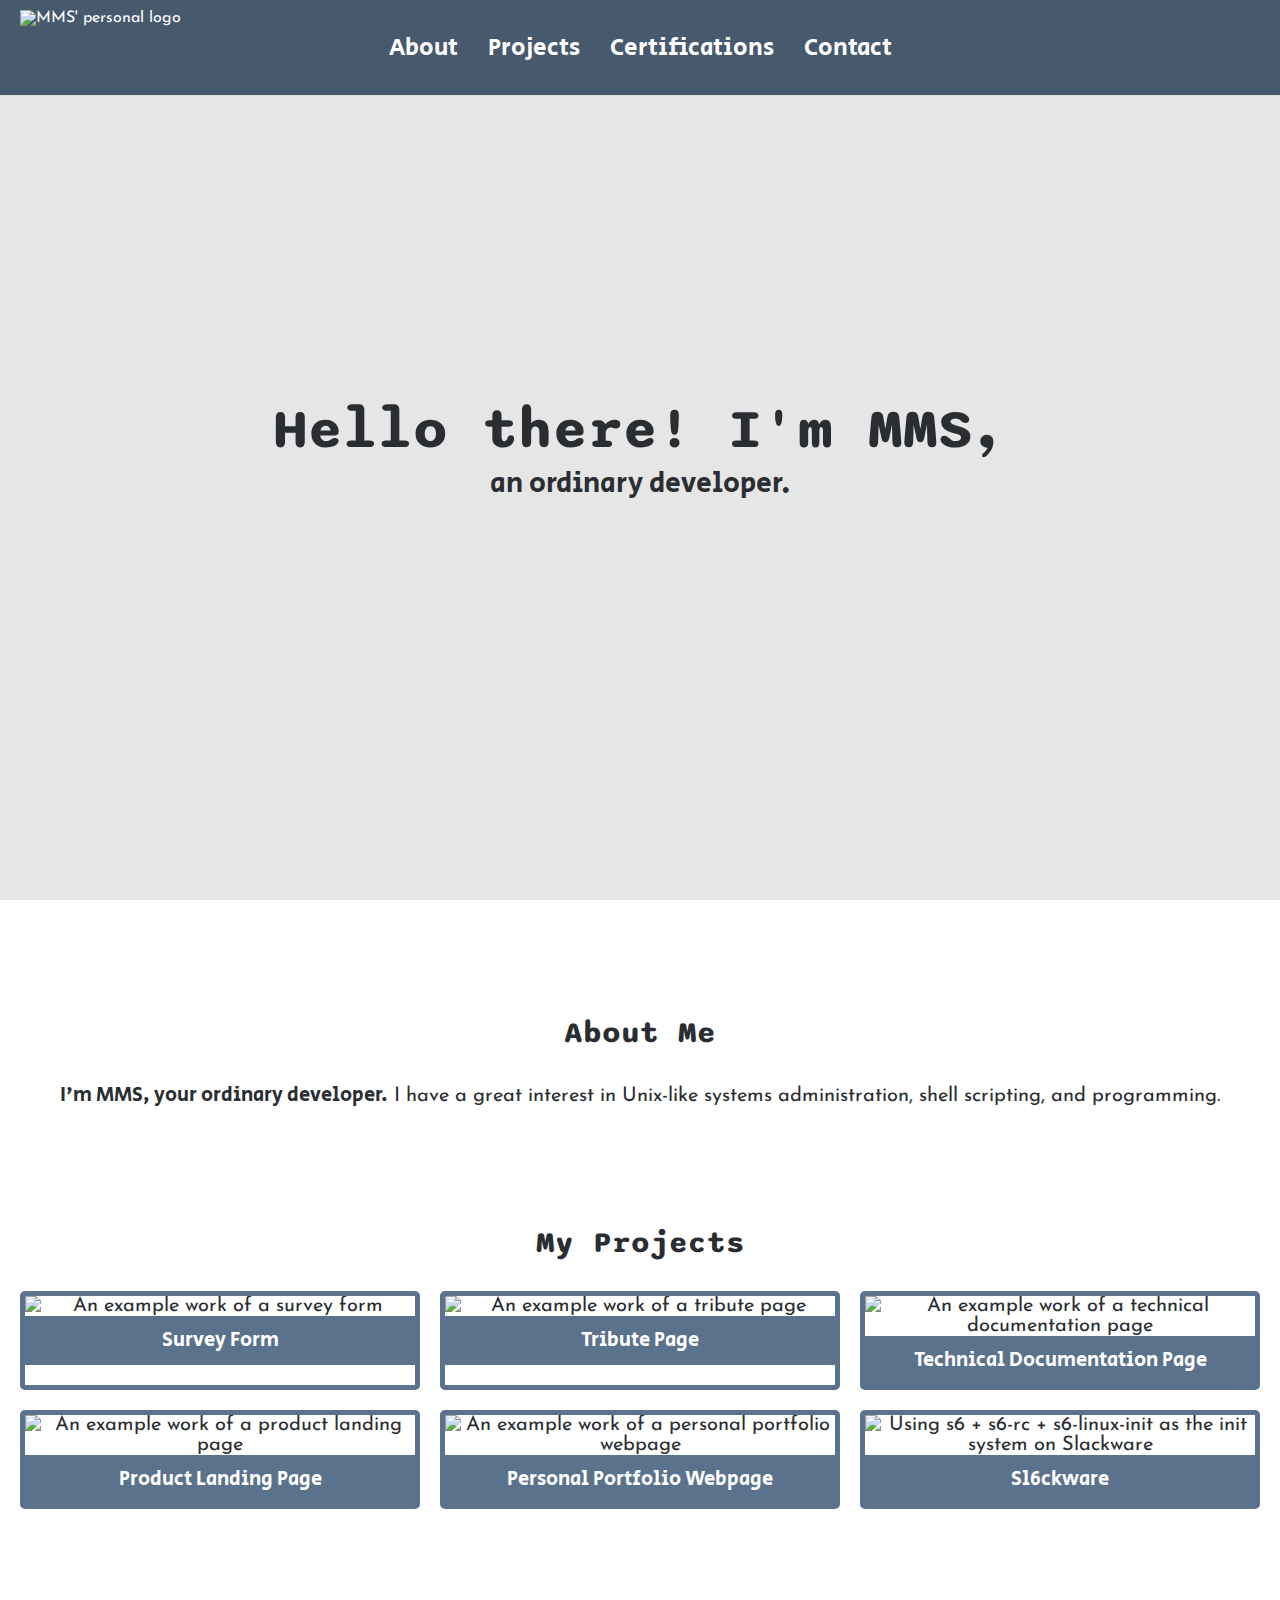
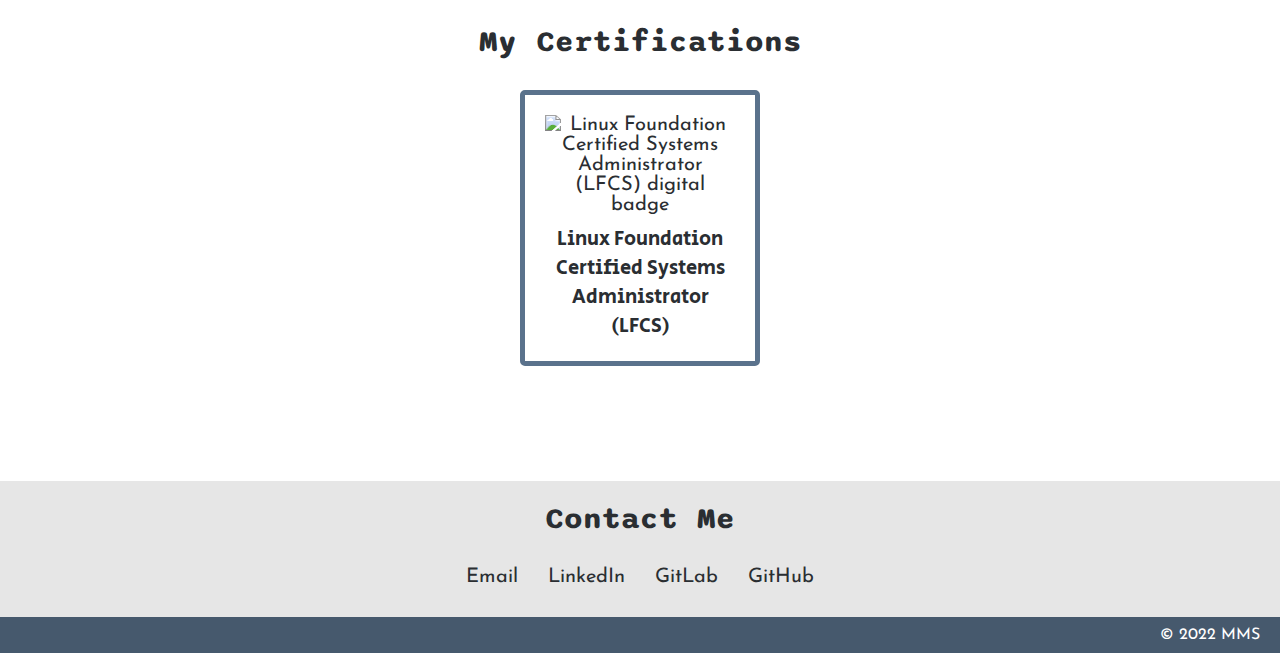
==== commit cf22fe96: "RWD: PPW: Update project image alts" ====
--- a/responsive-web-design/personal-portfolio-webpage/index.html
+++ b/responsive-web-design/personal-portfolio-webpage/index.html
@@ -39,19 +39,19 @@
         <h2>My Projects</h2>
         <div class="projects-grid">
           <a target="_blank" class="project-tile" href="https://codepen.io/mumahendras3/full/XWYZMgQ">
-            <img class="project-image" src="https://i.ibb.co/HdYHjcf/survey-form.png" alt="A survey form">
+            <img class="project-image" src="https://i.ibb.co/HdYHjcf/survey-form.png" alt="An example work of a survey form">
             <p class="project-title">Survey Form</p>
           </a>
           <a target="_blank" class="project-tile" href="https://codepen.io/mumahendras3/full/eYKVvNP">
-            <img class="project-image" src="https://i.ibb.co/D4d9ZGZ/tribute-page.png" alt="A tribute page">
+            <img class="project-image" src="https://i.ibb.co/D4d9ZGZ/tribute-page.png" alt="An example work of a tribute page">
             <p class="project-title">Tribute Page</p>
           </a>
           <a target="_blank" class="project-tile" href="https://codepen.io/mumahendras3/full/RwJQpVG">
-            <img class="project-image" src="https://i.ibb.co/NFNBQRB/technical-documentation-page.png" alt="A technical documentation page">
+            <img class="project-image" src="https://i.ibb.co/NFNBQRB/technical-documentation-page.png" alt="An example work of a technical documentation page">
             <p class="project-title">Technical Documentation Page</p>
           </a>
           <a target="_blank" class="project-tile" href="https://codepen.io/mumahendras3/full/qBKxrPE">
-            <img class="project-image" src="https://i.ibb.co/r6WXTs4/product-landing-page.png" alt="A product landing page">
+            <img class="project-image" src="https://i.ibb.co/r6WXTs4/product-landing-page.png" alt="An example work of a product landing page">
             <p class="project-title">Product Landing Page</p>
           </a>
           <a target="_blank" class="project-tile" href="https://codepen.io/mumahendras3/full/yLExvVo">
@@ -59,7 +59,7 @@
             <p class="project-title">Personal Portfolio Webpage</p>
           </a>
           <a target="_blank" class="project-tile" href="https://github.com/mumahendras3/sl6ckware">
-            <img class="project-image" src="https://i.ibb.co/1MvFcrK/sl6ckware.png" alt="sl6ckware">
+            <img class="project-image" src="https://i.ibb.co/1MvFcrK/sl6ckware.png" alt="Using s6 + s6-rc + s6-linux-init as the init system on Slackware">
             <p class="project-title">Sl6ckware</p>
           </a>
         </div>
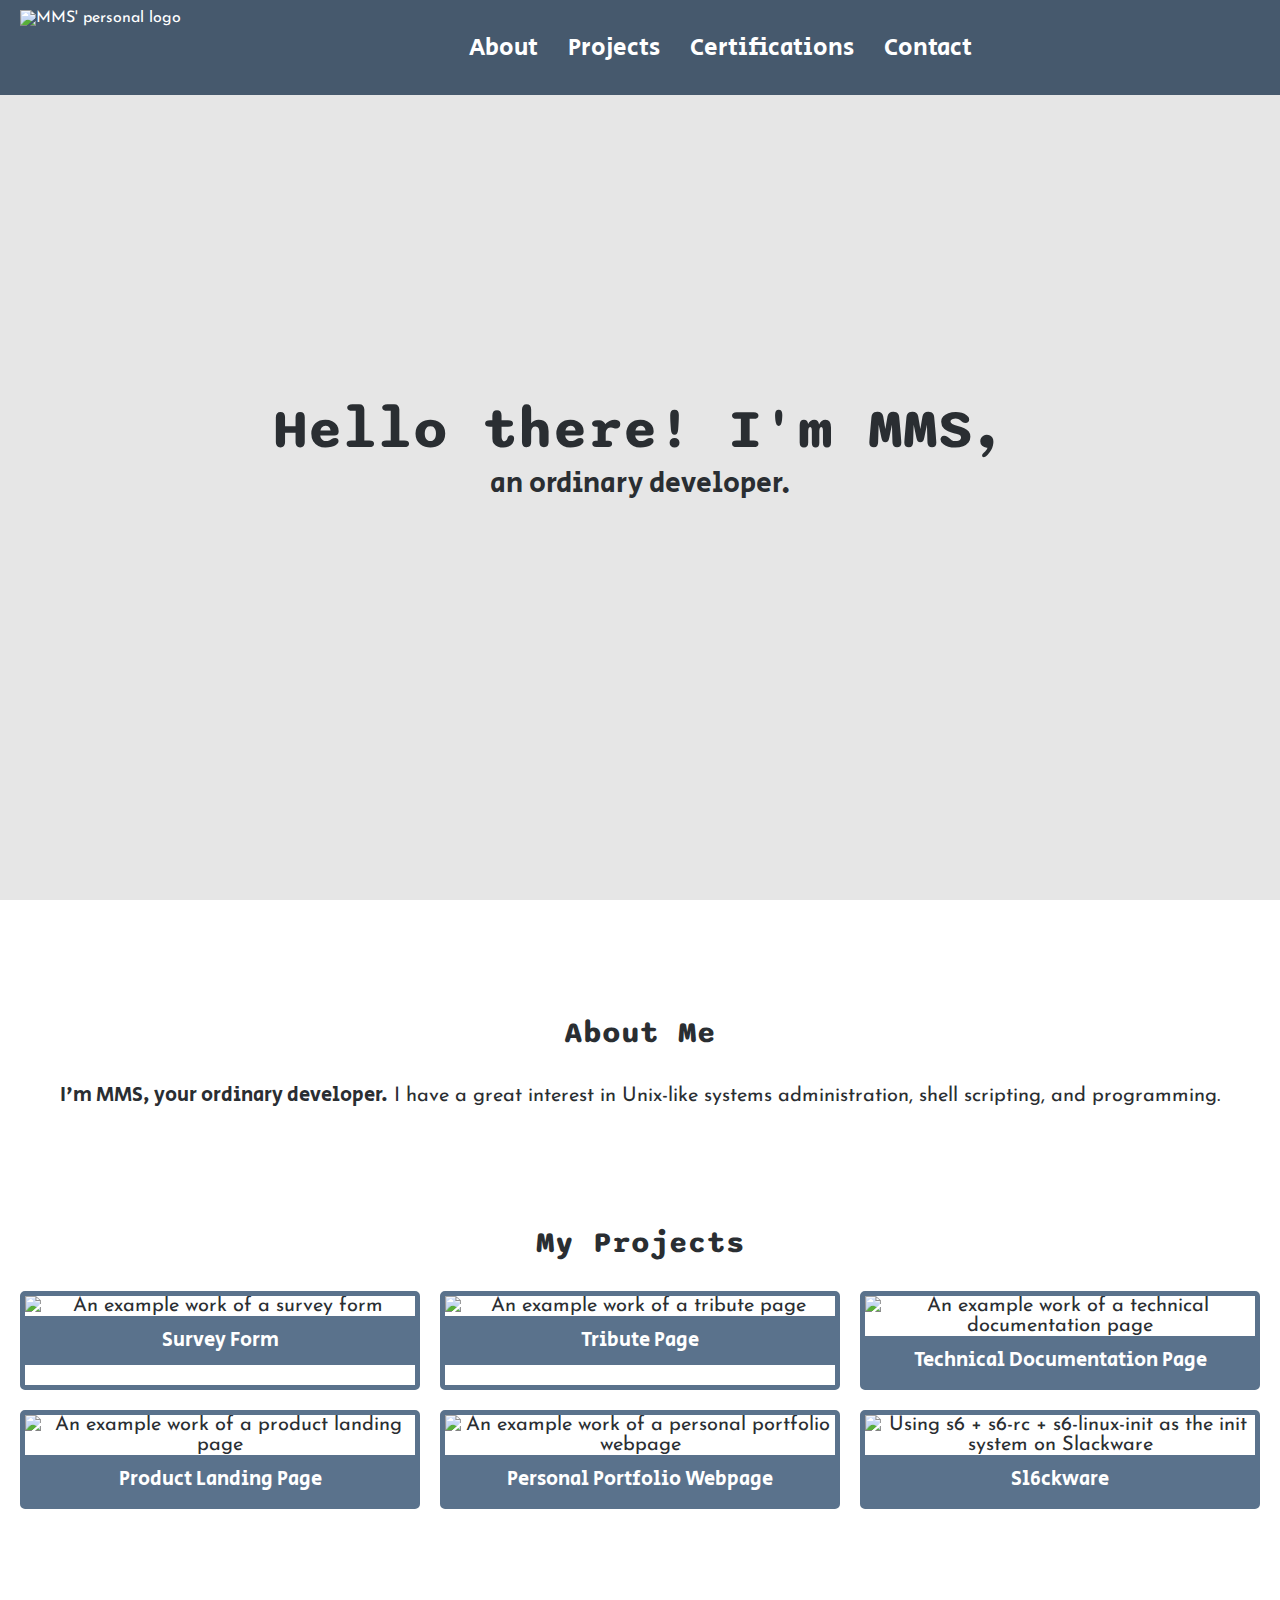
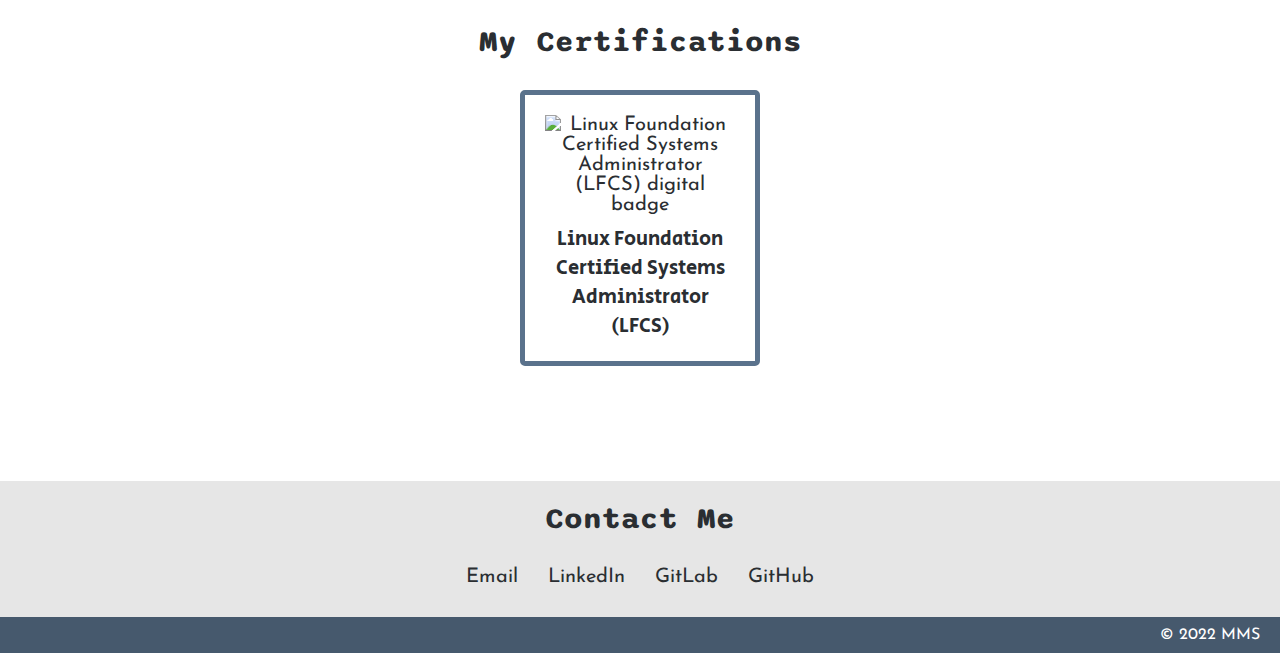
==== commit f901a05e: "RWD: PPW: Minor changes to pass auto-testing" ====
--- a/responsive-web-design/personal-portfolio-webpage/index.html
+++ b/responsive-web-design/personal-portfolio-webpage/index.html
@@ -8,7 +8,7 @@
     <script src="https://kit.fontawesome.com/a806ac345c.js" crossorigin="anonymous"></script>
   </head>
   <body>
-    <header>
+    <header id="navbar">
       <a id="personal-logo-container" href="#welcome-section">
           <img id="personal-logo" src="https://i.ibb.co/hF9YmBH/personal-logo-web.png" alt="MMS' personal logo">
       </a>
@@ -19,7 +19,7 @@
         <!-- We will be manually creating the hamburger menu lines using <div>s so that we can do some cool animation when transitioning the hamburger menu into an "X" symbol -->
         <div class="hamburger-menu-line"></div>
       </label>
-      <nav id="navbar">
+      <nav class="nav-links">
         <a class="nav-link" href="#about">About</a>
         <a class="nav-link" href="#projects">Projects</a>
         <a class="nav-link" href="#certifications">Certifications</a>
--- a/responsive-web-design/personal-portfolio-webpage/styles.css
+++ b/responsive-web-design/personal-portfolio-webpage/styles.css
@@ -1,5 +1,5 @@
 /* Load some google fonts */
-@import url('https://fonts.googleapis.com/css2?family=Josefin+Sans:ital,wght@0,300;0,400;0,500;0,600;0,700;1,300;1,400;1,500;1,600;1,700&family=Montserrat:wght@100;200;300;400;500;600;700&family=Secular+One&family=Sono:wght@300;400;500;600;700&family=Ubuntu+Mono:wght@400;700&display=swap');
+@import url('https://fonts.googleapis.com/css2?family=Josefin+Sans:ital,wght@0,300;0,400;0,500;0,600;0,700;1,300;1,400;1,500;1,600;1,700&family=Secular+One&family=Sono:wght@300;400;500;600;700&display=swap');
 
 :root {
     --wide-spacing: 20px;
@@ -32,7 +32,7 @@
     color: var(--text-color);
 }
 
-header {
+#navbar {
     display: grid;
     grid-template-columns: max-content 1fr max-content;
     padding: var(--narrow-spacing) var(--wide-spacing);
@@ -177,7 +177,7 @@
 /* END ANIMATING THE CHECKBOX WHEN IT IS CHECKED */
 /* END STYLING HAMBURGER MENU */
 
-#navbar {
+.nav-links {
     position: fixed;
     top: var(--header-bar-height);
     left: 0;
@@ -187,7 +187,7 @@
     background-color: #2a2e32;
 }
 
-#navbar .nav-link {
+.nav-links .nav-link {
     display: block;
     line-height: 0;
     overflow: clip;
@@ -195,18 +195,18 @@
     text-align: center;
 }
 
-#navbar .nav-link:hover,
-#navbar .nav-link:active {
+.nav-links .nav-link:hover,
+.nav-links .nav-link:active {
     background-color: var(--nav-link-highlight-color1);
 }
 
 /* Using hamburger-menu-toggle to show/hide the navbar */
-#hamburger-menu-toggle:checked ~ #navbar .nav-link {
+#hamburger-menu-toggle:checked ~ .nav-links .nav-link {
     line-height: 2.25;
 }
 
 /* Add some line separators between each nav-link */
-#hamburger-menu-toggle:checked ~ #navbar .nav-link:not(:last-child) {
+#hamburger-menu-toggle:checked ~ .nav-links .nav-link:not(:last-child) {
   border-bottom: 3px solid #41484E;
 }
 
@@ -373,7 +373,7 @@
         display: none;
     }
 
-    #navbar {
+    .nav-links {
         position: unset;
         width: unset;
         display: flex;
@@ -386,7 +386,7 @@
     }
 
     /* Unset these values since they are not needed */
-    #navbar .nav-link {
+    .nav-links .nav-link {
         display: unset !important;
         line-height: unset !important;
         overflow: unset !important;
@@ -397,8 +397,8 @@
         padding: var(--narrow-spacing);
     }
 
-    #navbar .nav-link:hover,
-    #navbar .nav-link:active {
+    .nav-links .nav-link:hover,
+    .nav-links .nav-link:active {
         background-color: var(--nav-link-highlight-color2);
     }
 
